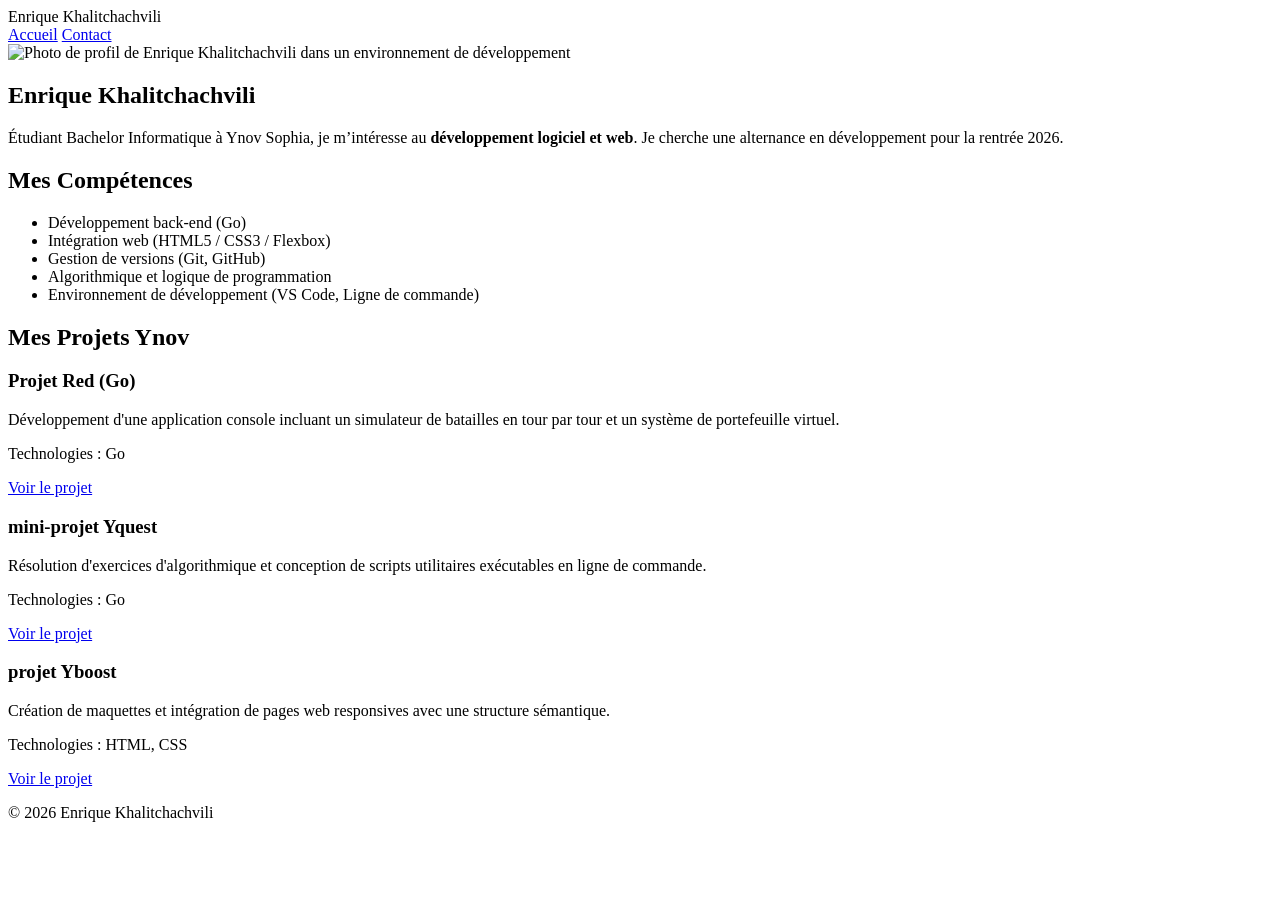
==== index.html @ 50be81aa "Ajout de possibilité d'intéragir avec les projets" ====
<!DOCTYPE html>
<html lang="fr">
<head>
    <meta charset="UTF-8">
    <meta name="viewport" content="width=device-width, initial-scale=1.0">
    <title>Portfolio - Accueil</title>
    <link rel="stylesheet" href="style.css">
</head>
<body>
    <header>
        <span class="petit-nom">Enrique Khalitchachvili</span>
        <nav>
            <a href="index.html">Accueil</a>
            <a href="contact.html">Contact</a>
        </nav>
    </header>

    <main>
        <section id="accueil">
            <img src="images/photo.jpg" alt="Photo de profil de Enrique Khalitchachvili dans un environnement de développement" class="photo-profil">
            <h1>Enrique Khalitchachvili</h1>
            <p>Étudiant Bachelor Informatique à Ynov Sophia, je m’intéresse au <strong>développement logiciel et web</strong>. Je cherche une alternance en développement pour la rentrée 2026.</p>
        </section>

        <section id="competences">
            <h2>Mes Compétences</h2>
            <ul>
                <li>Développement back-end (Go)</li>
                <li>Intégration web (HTML5 / CSS3 / Flexbox)</li>
                <li>Gestion de versions (Git, GitHub)</li>
                <li>Algorithmique et logique de programmation</li>
                <li>Environnement de développement (VS Code, Ligne de commande)</li>
            </ul>
        </section>

        <section id="projets">
            <h2>Mes Projets Ynov</h2>
            <div class="grille-projets">
                <article class="carte">
                    <h3>Projet Red (Go)</h3>
                    <p>Développement d'une application console incluant un simulateur de batailles en tour par tour et un système de portefeuille virtuel.</p>
                    <p class="technos">Technologies : Go</p>
                    <a href="https://github.com/roidecoeur06/projet-red" target="_blank" rel="noopener noreferrer">Voir le projet</a>
                </article>

                <article class="carte">
                    <h3>mini-projet Yquest</h3>
                    <p>Résolution d'exercices d'algorithmique et conception de scripts utilitaires exécutables en ligne de commande.</p>
                    <p class="technos">Technologies : Go</p>
                    <a href="https://github.com/roidecoeur06/yquest" target="_blank" rel="noopener noreferrer">Voir le projet</a>
                </article>

                <article class="carte">
                    <h3>projet Yboost</h3>
                    <p>Création de maquettes et intégration de pages web responsives avec une structure sémantique.</p>
                    <p class="technos">Technologies : HTML, CSS</p>
                    <a href="https://github.com/roidecoeur06/yboost" target="_blank" rel="noopener noreferrer">Voir le projet</a>
                </article>
            </div>
        </section>
    </main>

    <footer>
        <p>&copy; 2026 Enrique Khalitchachvili</p>
    </footer>
</body>
</html>
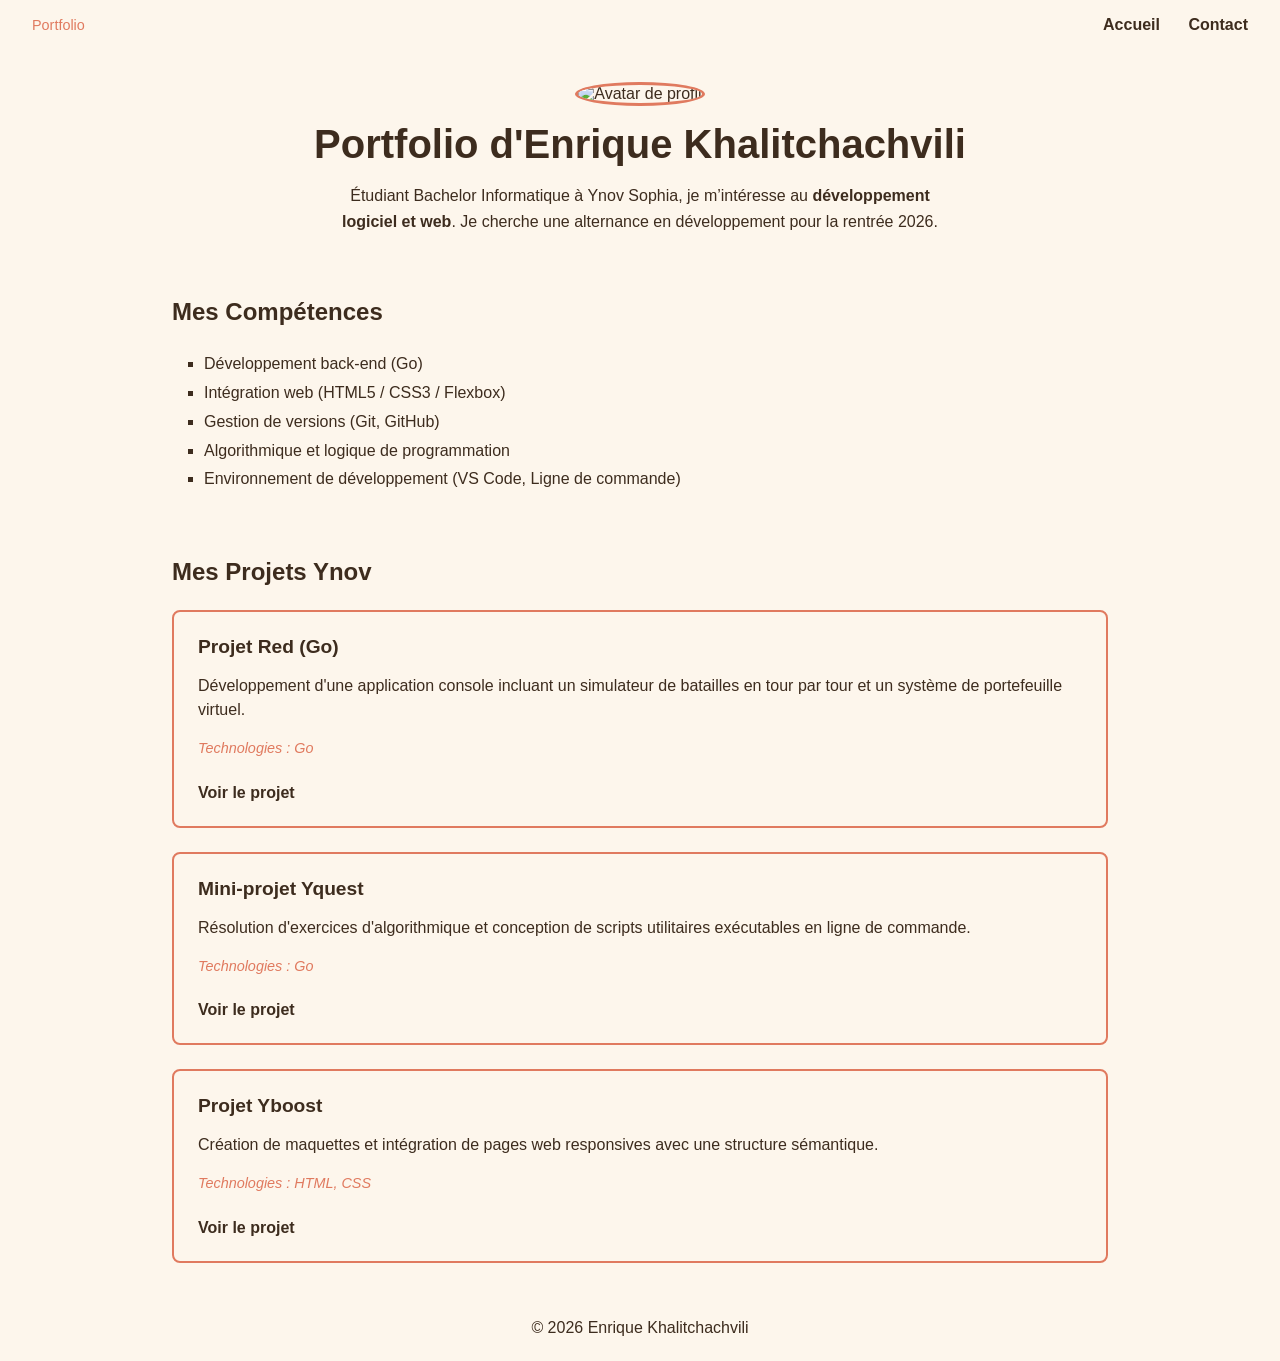
==== commit 570a8852: "fix design du style.css" ====
--- a/index.html
+++ b/index.html
@@ -8,7 +8,7 @@
 </head>
 <body>
     <header>
-        <span class="petit-nom">Enrique Khalitchachvili</span>
+        <span class="petit-nom">Portfolio</span>
         <nav>
             <a href="index.html">Accueil</a>
             <a href="contact.html">Contact</a>
@@ -17,8 +17,8 @@
 
     <main>
         <section id="accueil">
-            <img src="images/photo.jpg" alt="Photo de profil de Enrique Khalitchachvili dans un environnement de développement" class="photo-profil">
-            <h1>Enrique Khalitchachvili</h1>
+            <img src="https://static.vecteezy.com/system/resources/previews/075/131/873/non_2x/minimalist-flat-design-user-avatar-profile-circle-shape-icon-symbol-vector.jpg" alt="Avatar de profil" class="photo-profil">
+            <h1>Portfolio d'Enrique Khalitchachvili</h1>
             <p>Étudiant Bachelor Informatique à Ynov Sophia, je m’intéresse au <strong>développement logiciel et web</strong>. Je cherche une alternance en développement pour la rentrée 2026.</p>
         </section>
 
@@ -40,18 +40,18 @@
                     <h3>Projet Red (Go)</h3>
                     <p>Développement d'une application console incluant un simulateur de batailles en tour par tour et un système de portefeuille virtuel.</p>
                     <p class="technos">Technologies : Go</p>
-                    <a href="https://github.com/roidecoeur06/projet-red" target="_blank" rel="noopener noreferrer">Voir le projet</a>
+                    <a href="https://github.com/roidecoeur06/projet-red-romain-enrique.git" target="_blank" rel="noopener noreferrer">Voir le projet</a>
                 </article>
 
                 <article class="carte">
-                    <h3>mini-projet Yquest</h3>
+                    <h3>Mini-projet Yquest</h3>
                     <p>Résolution d'exercices d'algorithmique et conception de scripts utilitaires exécutables en ligne de commande.</p>
                     <p class="technos">Technologies : Go</p>
                     <a href="https://github.com/roidecoeur06/yquest" target="_blank" rel="noopener noreferrer">Voir le projet</a>
                 </article>
 
                 <article class="carte">
-                    <h3>projet Yboost</h3>
+                    <h3>Projet Yboost</h3>
                     <p>Création de maquettes et intégration de pages web responsives avec une structure sémantique.</p>
                     <p class="technos">Technologies : HTML, CSS</p>
                     <a href="https://github.com/roidecoeur06/yboost" target="_blank" rel="noopener noreferrer">Voir le projet</a>
--- a/style.css
+++ b/style.css
@@ -0,0 +1,171 @@
+* {
+    margin: 0;
+    padding: 0;
+    box-sizing: border-box;
+    font-family: Arial, sans-serif;
+}
+
+body {
+    background-color: #FDF6EC; 
+    color: #3D2C1E;
+    display: flex;
+    flex-direction: column;
+    min-height: 100vh;
+}
+
+main {
+    flex: 1;
+    max-width: 1000px;
+    margin: 0 auto;
+    padding: 2rem;
+    width: 100%;
+}
+
+
+h1, h2, h3, a {
+    color: #3D2C1E; 
+}
+
+a {
+    text-decoration: none;
+}
+
+a:hover {
+    text-decoration: underline;
+}
+
+
+header {
+    background-color: #FDF6EC; 
+    padding: 1rem 2rem;
+    display: flex;
+    justify-content: space-between;
+    align-items: center;
+}
+
+.petit-nom {
+    font-size: 0.9rem;
+    color: #E07A5F;
+}
+
+nav a {
+    margin-left: 1.5rem;
+    font-weight: bold;
+}
+
+
+#accueil {
+    text-align: center;
+    margin-bottom: 4rem;
+}
+
+.photo-profil {
+    width: 150px;
+    height: 150px;
+    border-radius: 50%;
+    object-fit: cover;
+    margin-bottom: 1rem;
+    border: 3px solid #E07A5F;
+}
+
+#accueil h1 {
+    font-size: 2.5rem;
+    margin-bottom: 1rem;
+}
+
+#accueil p {
+    line-height: 1.6;
+    max-width: 600px;
+    margin: 0 auto;
+}
+
+
+#competences {
+    margin-bottom: 4rem;
+}
+
+#competences h2 {
+    margin-bottom: 1.5rem;
+}
+
+#competences ul {
+    list-style-type: square;
+    margin-left: 2rem;
+    line-height: 1.8;
+}
+
+
+#projets h2 {
+    margin-bottom: 1.5rem;
+}
+
+.grille-projets {
+    display: flex;
+    flex-direction: column;
+    gap: 1.5rem;
+}
+
+.carte {
+    background-color: #FDF6EC; 
+    border: 2px solid #E07A5F; 
+    border-radius: 8px;
+    padding: 1.5rem;
+    width: 100%;
+    display: flex;
+    flex-direction: column;
+}
+
+.carte h3 {
+    margin-bottom: 1rem;
+    font-size: 1.2rem;
+}
+
+.carte p {
+    margin-bottom: 1rem;
+    flex-grow: 1; 
+    line-height: 1.5;
+}
+
+.carte .technos {
+    font-size: 0.9rem;
+    font-style: italic;
+    color: #E07A5F;
+    margin-bottom: 1.5rem;
+}
+
+.carte a {
+    font-weight: bold;
+    display: inline-block;
+}
+
+
+#contact {
+    text-align: center;
+    margin-top: 2rem;
+}
+
+#contact h1 {
+    margin-bottom: 1.5rem;
+}
+
+#contact p {
+    margin-bottom: 2rem;
+}
+
+.liste-liens {
+    list-style: none;
+    padding: 0;
+}
+
+.liste-liens li {
+    margin-bottom: 1rem;
+    font-size: 1.2rem;
+}
+
+
+footer {
+    background-color: #FDF6EC;
+    text-align: center;
+    padding: 1.5rem;
+    margin-top: auto;
+}
